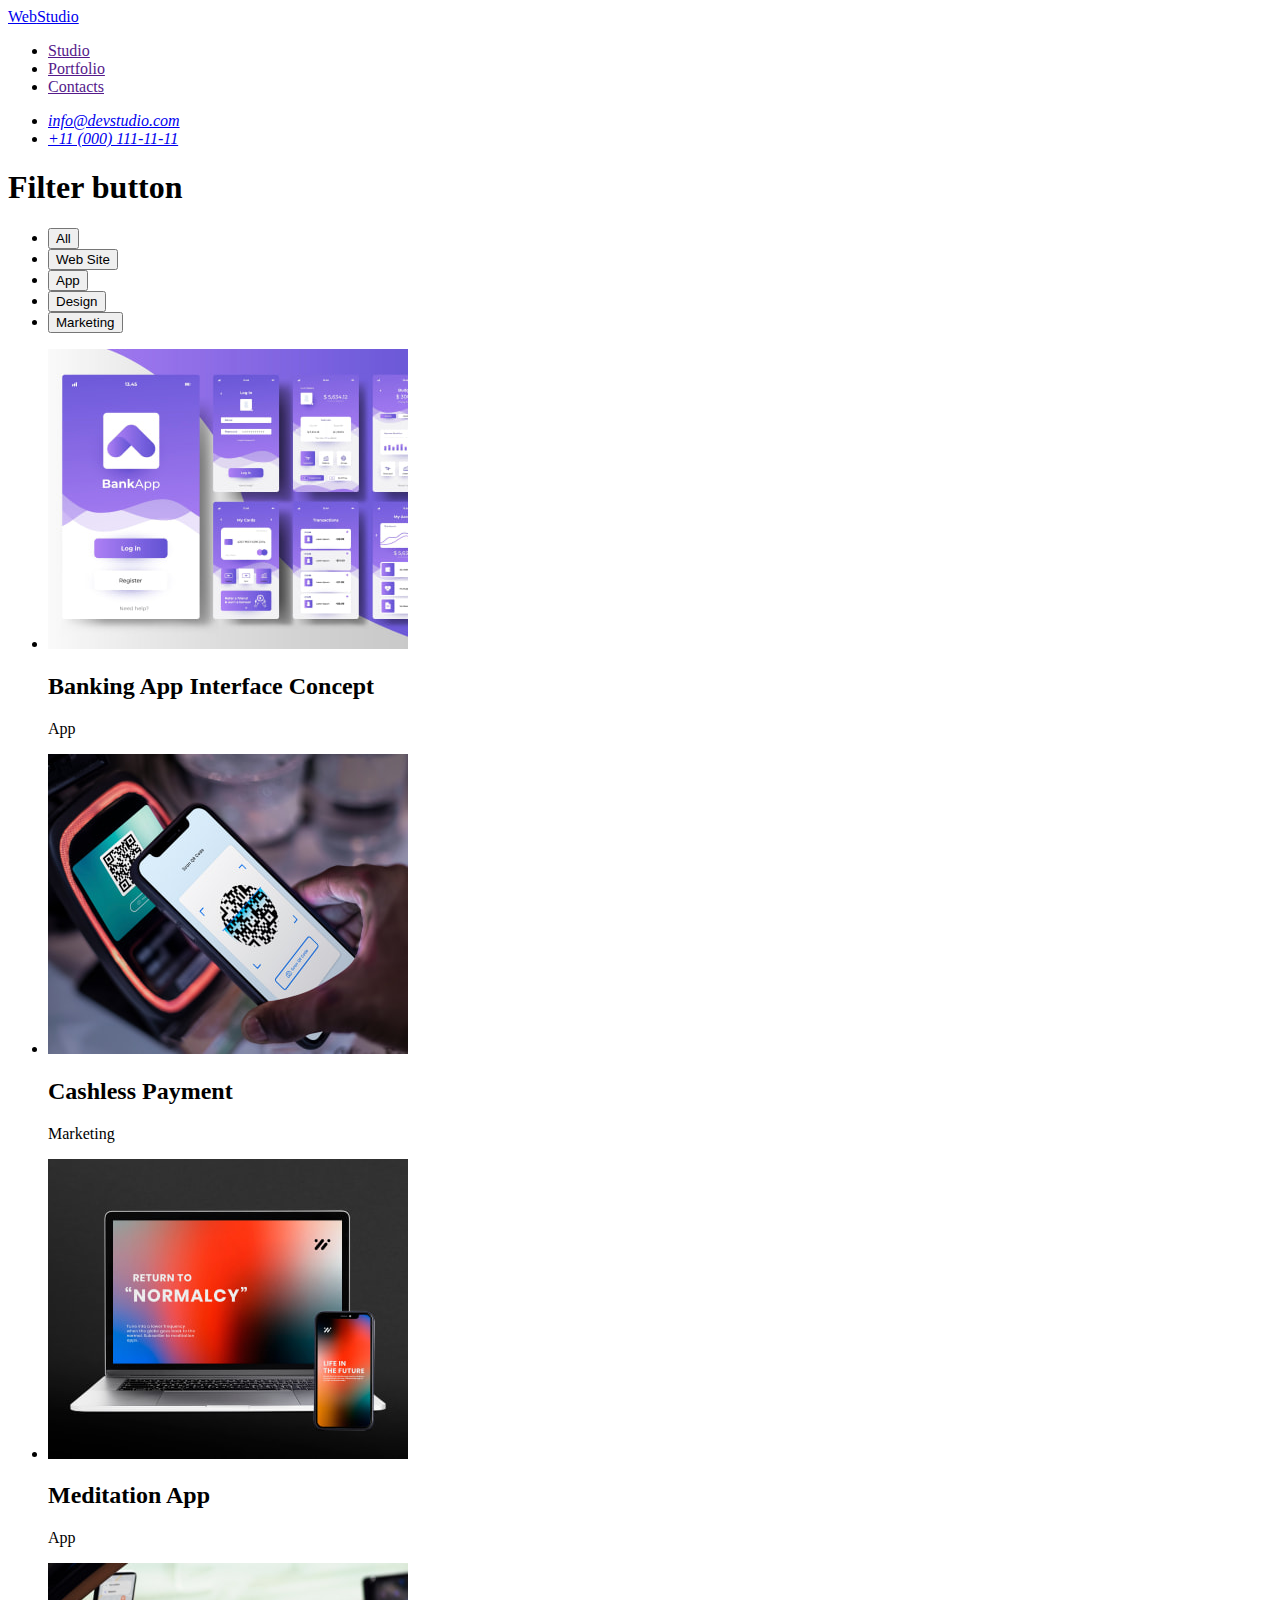
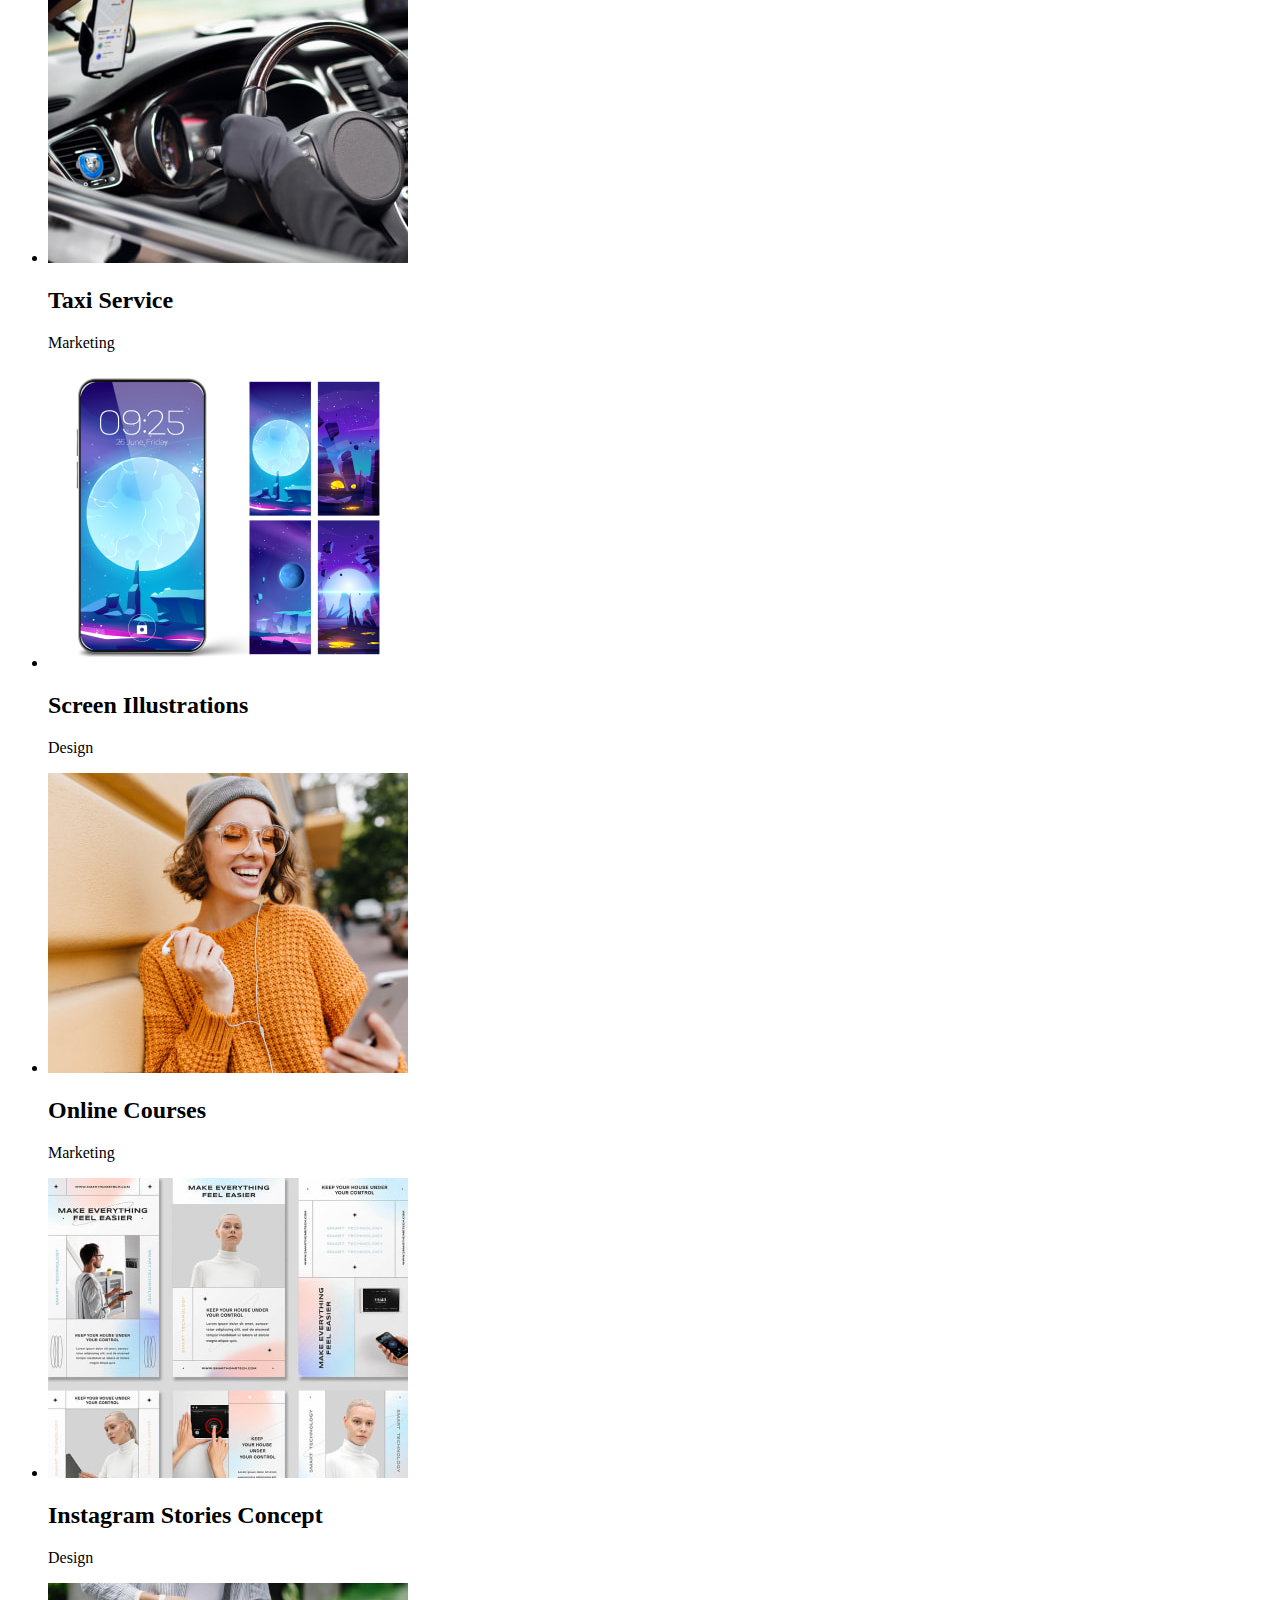
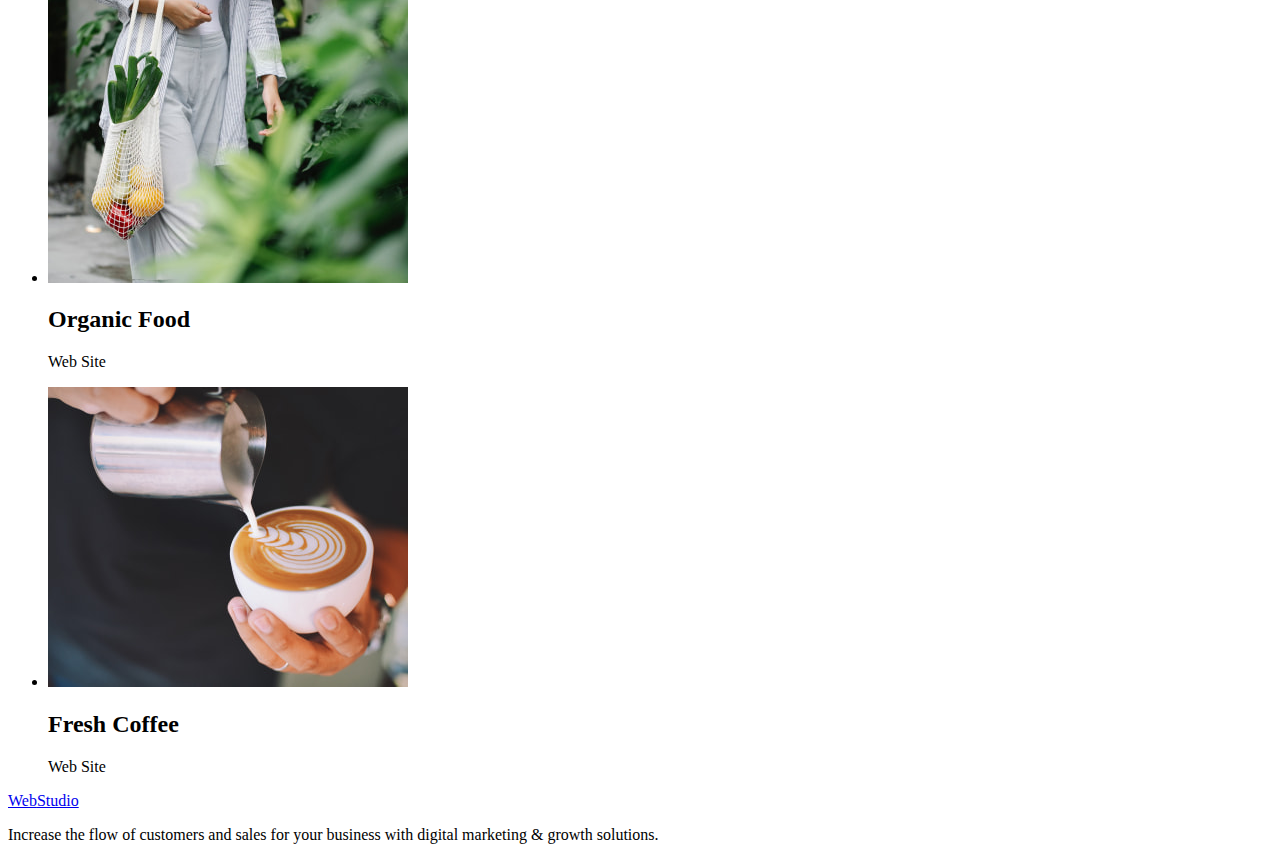
==== portfolio.html @ 77fb0b7c "firstday" ====
<!DOCTYPE html>
<html lang="en">
  <head>
    <meta charset="UTF-8" />
    <meta http-equiv="X-UA-Compatible" content="IE=edge" />
    <meta name="viewport" content="width=device-width, initial-scale=1.0" />
    <title>Document</title>
    <!--Styles Fonts-->
    <link rel="preconnect" href="https://fonts.googleapis.com" />
    <link rel="preconnect" href="https://fonts.gstatic.com" crossorigin />
    <link
      href="https://fonts.googleapis.com/css2?family=Raleway:wght@800&family=Roboto:wght@400;500;700;900&display=swap"
      rel="stylesheet"
    />
    <!--Styles proect-->
    <link rel="stylesheet" href="./css/styles.ccs" />
  </head>
  <body>
    <!--Header section-->
    <header class="">
      <nav class="">
        <a class="" href="./index.html">Web<span>Studio</span></a>
        <ul class="">
          <li class="">
            <a class="" href="">Studio</a>
          </li>
          <li class="">
            <a class="" href="">Portfolio</a>
          </li>
          <li class="">
            <a class="" href="">Contacts</a>
          </li>
        </ul>
      </nav>
      <address class="">
        <ul class="">
          <li class="">
            <a class="" href="mailto:info@devstudio.com">info@devstudio.com</a>
          </li>
          <li class="">
            <a class="" href="tel:+110001111111">+11 (000) 111-11-11</a>
          </li>
        </ul>
      </address>
    </header>
    <!--Main section-->
    <main class="">
      <section class="">
        <h1 class="">Filter button</h1>
        <ul class="">
          <li class="">
            <button type="button" class="">All</button>
          </li>
          <li class="">
            <button type="button" class="">Web Site</button>
          </li>
          <li class="">
            <button type="button" class="">App</button>
          </li>
          <li class="">
            <button type="button" class="">Design</button>
          </li>
          <li class="">
            <button type="button" class="">Marketing</button>
          </li>
        </ul>
        <ul class="">
          <li class="">
            <a class="" href=""></a>
            <img
              class=""
              src="./images/portfolio/img1.jpg"
              alt="Banking app"
              width="360"
              height="300"
            />
            <h2 class="">Banking App Interface Concept</h2>
            <p class="">App</p>
          </li>
          <li class="">
            <a class="" href=""></a>
            <img
              class=""
              src="./images/portfolio/img2.jpg"
              alt="Payment"
              width="360"
              height="300"
            />
            <h2 class="">Cashless Payment</h2>
            <p class="">Marketing</p>
          </li>
          <li class="">
            <a class="" href=""></a>
            <img
              class=""
              src="./images/portfolio/img3.jpg"
              alt="Meditation app"
              width="360"
              height="300"
            />
            <h2 class="">Meditation App</h2>
            <p class="">App</p>
          </li>
          <li class="">
            <a class="" href=""></a>
            <img
              class=""
              src="./images/portfolio/img4.jpg"
              alt="Taxi Service"
              width="360"
              height="300"
            />
            <h2 class="">Taxi Service</h2>
            <p class="">Marketing</p>
          </li>
          <li class="">
            <a class="" href=""></a>
            <img
              class=""
              src="./images/portfolio/img5.jpg"
              alt="Illustrations"
              width="360"
              height="300"
            />
            <h2 class="">Screen Illustrations</h2>
            <p class="">Design</p>
          </li>
          <li class="">
            <a class="" href=""></a>
            <img
              class=""
              src="./images/portfolio/img6.jpg"
              alt="Online Courses"
              width="360"
              height="300"
            />
            <h2 class="">Online Courses</h2>
            <p class="">Marketing</p>
          </li>
          <li class="">
            <a class="" href=""></a>
            <img
              class=""
              src="./images/portfolio/img7.jpg"
              alt="Instagram Stories"
              width="360"
              height="300"
            />
            <h2 class="">Instagram Stories Concept</h2>
            <p class="">Design</p>
          </li>
          <li class="">
            <a class="" href=""></a>
            <img
              class=""
              src="./images/portfolio/img8.jpg"
              alt="Organic Food"
              width="360"
              height="300"
            />
            <h2 class="">Organic Food</h2>
            <p class="">Web Site</p>
          </li>
          <li class="">
            <a class="" href=""></a>
            <img class="" src="./images/portfolio/img9.jpg" alt="Coffee" width="360" height="300" />
            <h2 class="">Fresh Coffee</h2>
            <p class="">Web Site</p>
          </li>
        </ul>
      </section>
    </main>
    <!--Footer section-->
    <footer class="">
      <a class="" href="./index.html">Web<span>Studio</span></a>
      <p class=""
        >Increase the flow of customers and sales for your business with digital marketing & growth
        solutions.</p
      >
    </footer>
  </body>
</html>
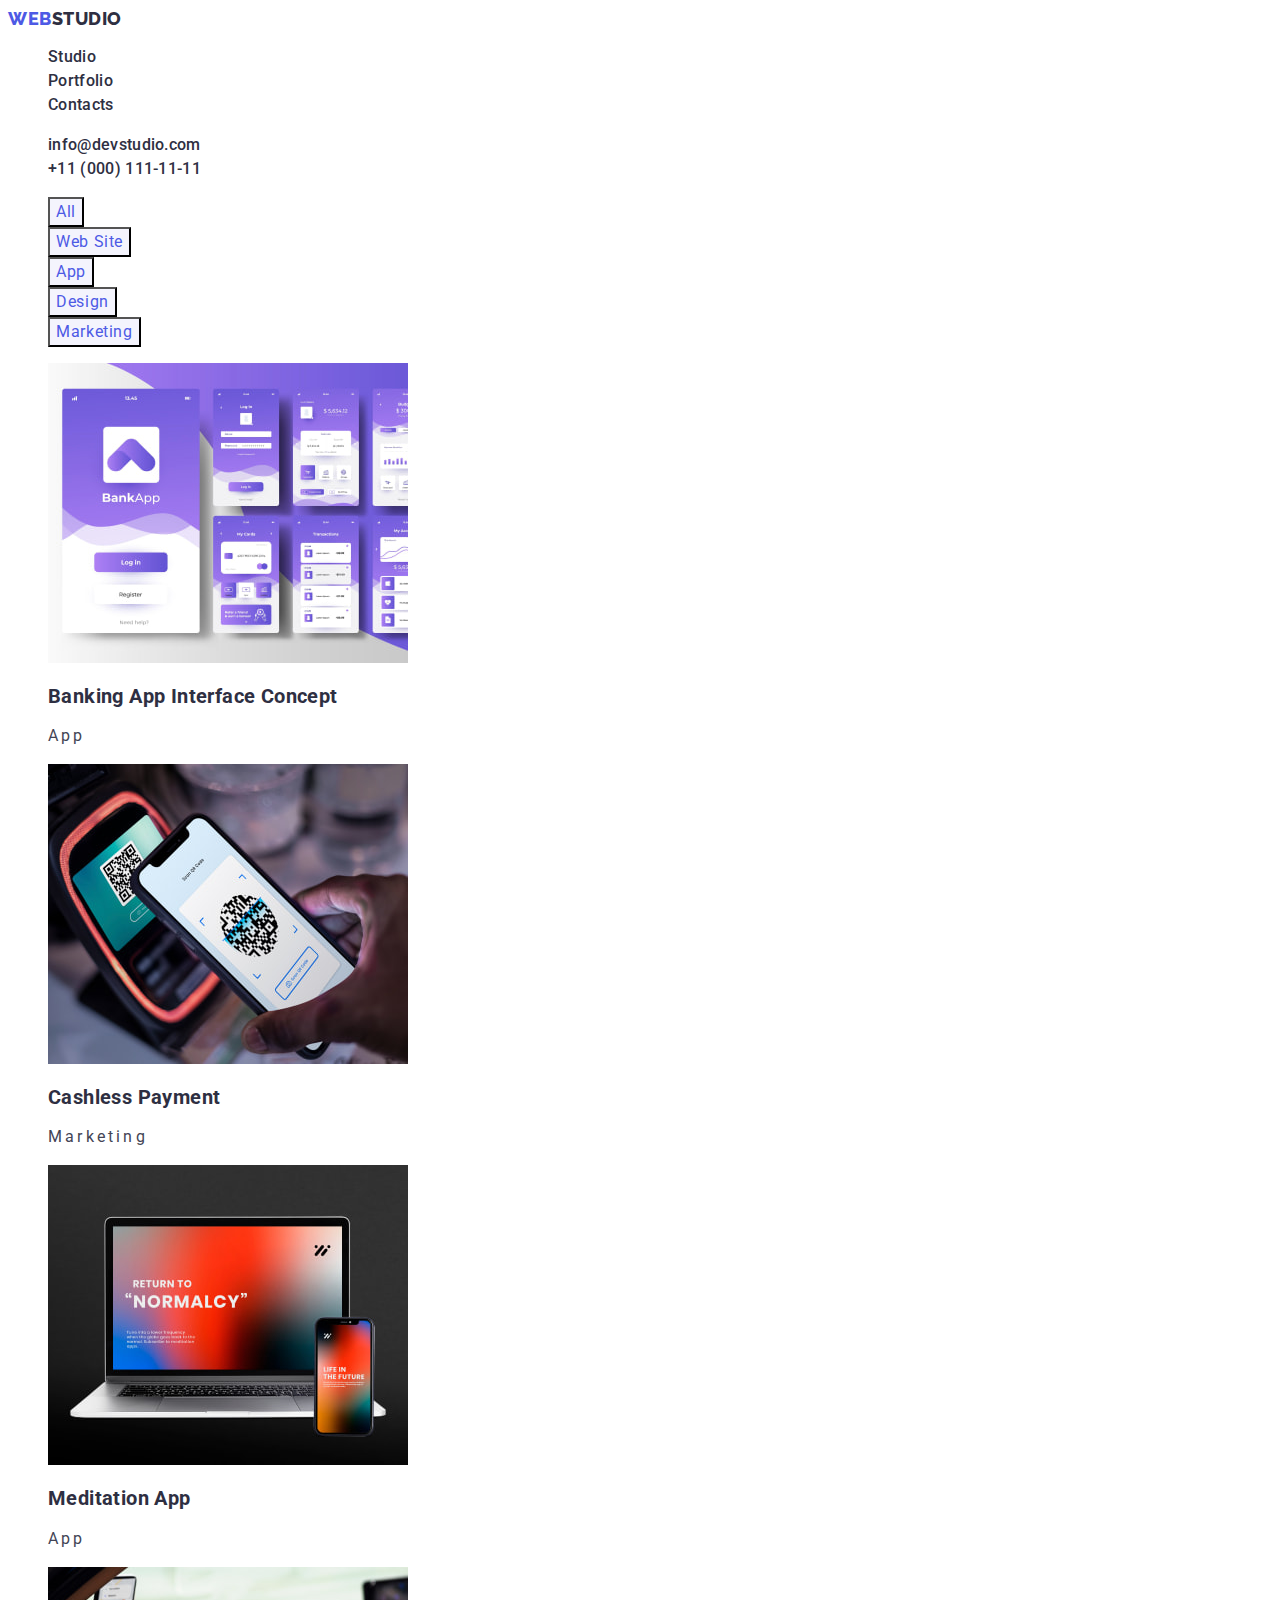
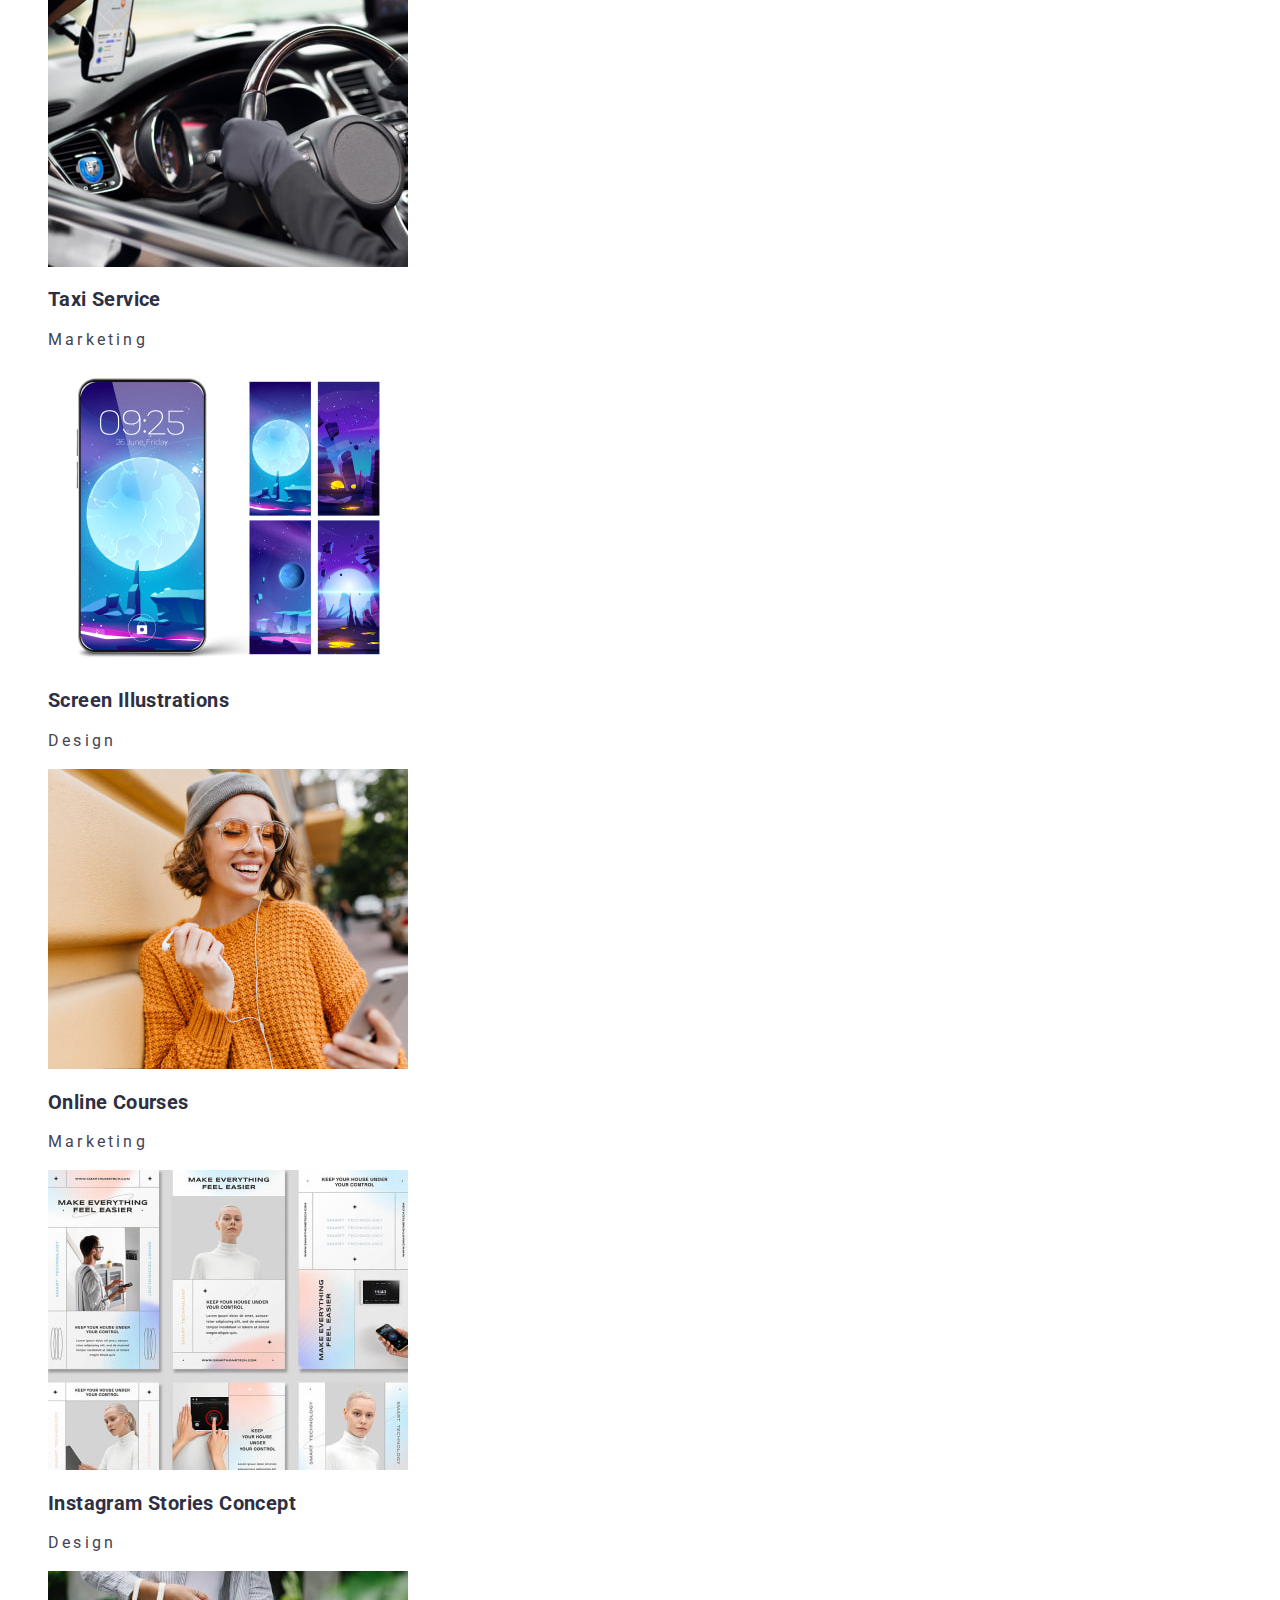
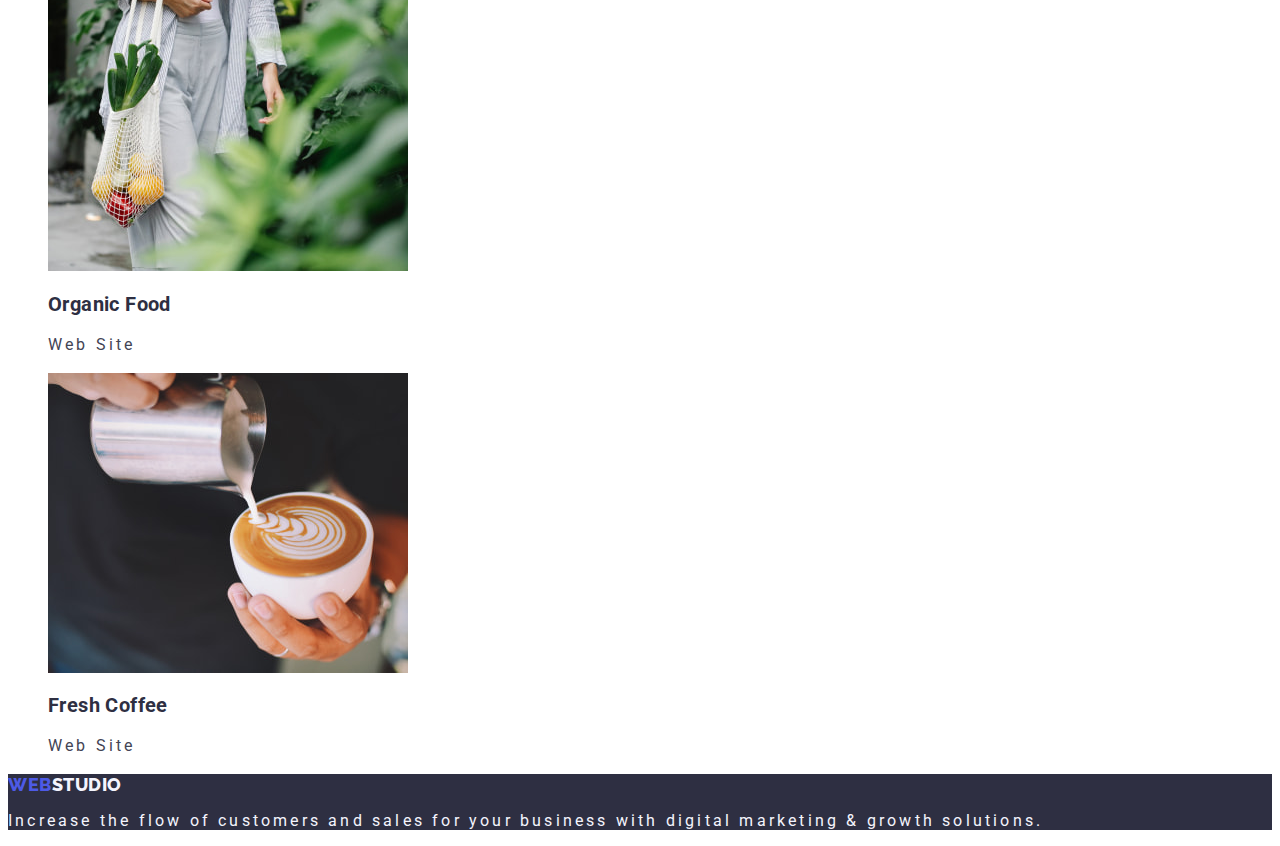
==== commit 7af93d1c: "secondday" ====
--- a/portfolio.html
+++ b/portfolio.html
@@ -13,167 +13,167 @@
       rel="stylesheet"
     />
     <!--Styles proect-->
-    <link rel="stylesheet" href="./css/styles.ccs" />
+    <link rel="stylesheet" href="./css/styles.css" />
   </head>
   <body>
     <!--Header section-->
-    <header class="">
-      <nav class="">
-        <a class="" href="./index.html">Web<span>Studio</span></a>
-        <ul class="">
-          <li class="">
-            <a class="" href="">Studio</a>
+    <header class="header">
+      <nav class="header-nav">
+        <a class="logo-link link" href="./index.html">Web<span class="web-logo">Studio</span></a>
+        <ul class="header-nav-list list">
+          <li class="header-nav-iteam">
+            <a class="header-link link" href="./index.html">Studio</a>
           </li>
-          <li class="">
-            <a class="" href="">Portfolio</a>
+          <li class="header-nav-iteam">
+            <a class="header-link link" href="./portfolio.html">Portfolio</a>
           </li>
-          <li class="">
-            <a class="" href="">Contacts</a>
+          <li class="header-nav-iteam">
+            <a class="header-link link" href="">Contacts</a>
           </li>
         </ul>
       </nav>
-      <address class="">
-        <ul class="">
-          <li class="">
-            <a class="" href="mailto:info@devstudio.com">info@devstudio.com</a>
+      <address class="header-adress">
+        <ul class="header-adress-list list">
+          <li class="header-link">
+            <a class="header-link link" href="mailto:info@devstudio.com">info@devstudio.com</a>
           </li>
-          <li class="">
-            <a class="" href="tel:+110001111111">+11 (000) 111-11-11</a>
+          <li class="header-link">
+            <a class="header-link link" href="tel:+110001111111">+11 (000) 111-11-11</a>
           </li>
         </ul>
       </address>
     </header>
     <!--Main section-->
-    <main class="">
-      <section class="">
-        <h1 class="">Filter button</h1>
-        <ul class="">
-          <li class="">
-            <button type="button" class="">All</button>
+    <main>
+      <section class="filter-st">
+        <h1 class="filter-title" hidden>Filter button</h1>
+        <ul class="bt-list list">
+          <li class="filter-bt-iteam link">
+            <button type="button" class="filter-bt">All</button>
           </li>
-          <li class="">
-            <button type="button" class="">Web Site</button>
+          <li class="filter-bt-iteam link">
+            <button type="button" class="filter-bt">Web Site</button>
           </li>
-          <li class="">
-            <button type="button" class="">App</button>
+          <li class="filter-bt-iteam link">
+            <button type="button" class="filter-bt">App</button>
           </li>
-          <li class="">
-            <button type="button" class="">Design</button>
+          <li class="filter-bt-iteam link">
+            <button type="button" class="filter-bt">Design</button>
           </li>
-          <li class="">
-            <button type="button" class="">Marketing</button>
+          <li class="filter-bt-iteam link">
+            <button type="button" class="filter-bt">Marketing</button>
           </li>
         </ul>
-        <ul class="">
-          <li class="">
-            <a class="" href=""></a>
+        <ul class="portfolio-list list">
+          <li class="portfolio-list-iteam">
+            <a class="portfolio-iteam link" href=""></a>
             <img
-              class=""
+              class="portfolio-img"
               src="./images/portfolio/img1.jpg"
               alt="Banking app"
               width="360"
               height="300"
             />
-            <h2 class="">Banking App Interface Concept</h2>
-            <p class="">App</p>
+            <h2 class="portfolio-title-two">Banking App Interface Concept</h2>
+            <p class="portfolio-tx-two">App</p>
           </li>
-          <li class="">
-            <a class="" href=""></a>
+          <li class="portfolio-list-iteam">
+            <a class="portfolio-iteam link" href=""></a>
             <img
-              class=""
+              class="portfolio-img"
               src="./images/portfolio/img2.jpg"
               alt="Payment"
               width="360"
               height="300"
             />
-            <h2 class="">Cashless Payment</h2>
-            <p class="">Marketing</p>
+            <h2 class="portfolio-title-two">Cashless Payment</h2>
+            <p class="portfolio-tx-two">Marketing</p>
           </li>
-          <li class="">
-            <a class="" href=""></a>
+          <li class="portfolio-list-iteam">
+            <a class="portfolio-iteam link" href=""></a>
             <img
-              class=""
+              class="portfolio-img"
               src="./images/portfolio/img3.jpg"
               alt="Meditation app"
               width="360"
               height="300"
             />
-            <h2 class="">Meditation App</h2>
-            <p class="">App</p>
+            <h2 class="portfolio-title-two">Meditation App</h2>
+            <p class="portfolio-tx-two">App</p>
           </li>
-          <li class="">
-            <a class="" href=""></a>
+          <li class="portfolio-list-iteam">
+            <a class="portfolio-iteam link" href=""></a>
             <img
-              class=""
+              class="portfolio-img"
               src="./images/portfolio/img4.jpg"
               alt="Taxi Service"
               width="360"
               height="300"
             />
-            <h2 class="">Taxi Service</h2>
-            <p class="">Marketing</p>
+            <h2 class="portfolio-title-two">Taxi Service</h2>
+            <p class="portfolio-tx-two">Marketing</p>
           </li>
-          <li class="">
-            <a class="" href=""></a>
+          <li class="portfolio-list-iteam">
+            <a class="portfolio-iteam link" href=""></a>
             <img
-              class=""
+              class="portfolio-img"
               src="./images/portfolio/img5.jpg"
               alt="Illustrations"
               width="360"
               height="300"
             />
-            <h2 class="">Screen Illustrations</h2>
-            <p class="">Design</p>
+            <h2 class="portfolio-title-two">Screen Illustrations</h2>
+            <p class="portfolio-tx-two">Design</p>
           </li>
-          <li class="">
-            <a class="" href=""></a>
+          <li class="portfolio-list-iteam">
+            <a class="portfolio-iteam link" href=""></a>
             <img
-              class=""
+              class="portfolio-img"
               src="./images/portfolio/img6.jpg"
               alt="Online Courses"
               width="360"
               height="300"
             />
-            <h2 class="">Online Courses</h2>
-            <p class="">Marketing</p>
+            <h2 class="portfolio-title-two">Online Courses</h2>
+            <p class="portfolio-tx-two">Marketing</p>
           </li>
-          <li class="">
-            <a class="" href=""></a>
+          <li class="portfolio-list-iteam">
+            <a class="portfolio-iteam link" href=""></a>
             <img
-              class=""
+              class="portfolio-img"
               src="./images/portfolio/img7.jpg"
               alt="Instagram Stories"
               width="360"
               height="300"
             />
-            <h2 class="">Instagram Stories Concept</h2>
-            <p class="">Design</p>
+            <h2 class="portfolio-title-two">Instagram Stories Concept</h2>
+            <p class="portfolio-tx-two">Design</p>
           </li>
-          <li class="">
-            <a class="" href=""></a>
+          <li class="portfolio-list-iteam">
+            <a class="portfolio-iteam link" href=""></a>
             <img
-              class=""
+              class="portfolio-img"
               src="./images/portfolio/img8.jpg"
               alt="Organic Food"
               width="360"
               height="300"
             />
-            <h2 class="">Organic Food</h2>
-            <p class="">Web Site</p>
+            <h2 class="portfolio-title-two">Organic Food</h2>
+            <p class="portfolio-tx-two">Web Site</p>
           </li>
-          <li class="">
-            <a class="" href=""></a>
+          <li class="portfolio-list-iteam">
+            <a class="portfolio-iteam link" href=""></a>
             <img class="" src="./images/portfolio/img9.jpg" alt="Coffee" width="360" height="300" />
-            <h2 class="">Fresh Coffee</h2>
-            <p class="">Web Site</p>
+            <h2 class="portfolio-title-two">Fresh Coffee</h2>
+            <p class="portfolio-tx-two">Web Site</p>
           </li>
         </ul>
       </section>
     </main>
     <!--Footer section-->
-    <footer class="">
-      <a class="" href="./index.html">Web<span>Studio</span></a>
-      <p class=""
+    <footer class="footer">
+      <a class="logo-link link" href="./index.html">Web<span class="footer-logo">Studio</span></a>
+      <p class="footer-tx"
         >Increase the flow of customers and sales for your business with digital marketing & growth
         solutions.</p
       >
--- a/css/styles.css
+++ b/css/styles.css
@@ -0,0 +1,256 @@
+:root {
+    /* Color */
+    --main-txt-cl: #434455;
+    --background-cl: #FFFFFF;
+    --link-cl: #2E2F42;
+    --color-cloud: #f4f4fd;
+    --logo-cl: #4D5AE5;
+    --activ-cl: #404bbf;
+    --hero-cl: #FFFFFF;
+    /* Fonts */
+    --main-ft: Roboto, sans-serif;
+    --second-ft: Raleway, sans-serif;
+}
+
+/**
+  |============================
+  | Base style
+  |============================
+*/
+
+body {
+    font-family: var(--main-ft);
+    font-size: 16px;
+    list-style: 1.5;
+    letter-spacing: 0.2em;
+    color: var(--main-txt-cl);
+    background-color: var(--background-cl);
+}
+
+/* reset start */
+
+.link {
+    text-decoration: none;
+}
+.list {
+    list-style: none;
+}
+
+/**
+  |============================
+  | Header
+  |============================
+*/
+
+.logo-link {
+    font-family: var(--second-ft);
+    font-style: normal;
+    font-weight: 800;
+    font-size: 18px;
+    line-height: 1.17;
+    display: flex;
+    align-items: center;
+    letter-spacing: 0.03em;
+    text-transform: uppercase;
+    color: var(--logo-cl);
+}
+
+.web-logo {
+    font-family: var(--second-ft);
+    font-style: normal;
+    font-weight: 800;
+    font-size: 18px;
+    line-height: 1.17;
+    display: flex;
+    align-items: center;
+    letter-spacing: 0.03em;
+    text-transform: uppercase;
+    color: var(--link-cl);
+}
+
+.header-link {
+    font-family: var(--main-ft);
+    font-style: normal;
+    font-weight: 500;
+    font-size: 16px;
+    line-height: 1.5;
+    letter-spacing: 0.02em;
+    color: var(--link-cl);
+}
+
+.header-link:hover,
+.header-link:focus {
+    color: var(--activ-cl);
+}
+
+.header-address {
+    font-style: normal;
+    font-weight: 400;
+    line-height: 1.5;
+    color: var(--main-txt-cl);
+}
+
+.header-address > .header-link {
+    color: var(--main-txt-cl);
+}
+
+.header-mail:hover,
+.header-mail:focus {
+    color: var(--activ-cl);
+}
+
+/**
+  |============================
+  | Hero
+  |============================
+*/
+
+.hero-st {
+    background-color: var(--main-txt-cl);
+}
+
+.hero-title {
+    font-size: 56px;
+    line-height: 1.07;
+    text-align: center;
+    letter-spacing: 0.02em;
+    color: var(--hero-cl);
+}
+
+.hero-btn {
+    background-color: #4D5AE5;
+    font-family: var(--main-ft);
+    font-weight: 500px;
+    font-size: 16px;
+    line-height: 1.5;
+    letter-spacing: 0.04em;
+    color: var(--hero-cl);
+    cursor: pointer;
+}
+
+.hero-btn:hover,
+.hero-btn:focus {
+    color: var(--hero-cl);
+    background-color: var(--activ-cl);
+}
+
+/**
+  |============================
+  | About
+  |============================
+*/
+
+.about-title-main {
+    font-weight: 500;
+    font-size: 24px;
+    line-height: 1.2;
+    letter-spacing: 0.02em;
+    color: var(--link-cl);
+}
+
+.about-tx {
+    line-height: 1.5;
+}
+
+/**
+  |============================
+  | Portfolio
+  |============================
+*/
+
+.portfolio-title {
+    font-size: 36px;
+    line-height: 1.11;
+    text-align: center;
+    color: var(--link-cl);
+    text-transform: capitalize;
+}
+
+/**
+  |============================
+  | Team
+  |============================
+*/
+
+.team {
+    background-color: var(--color-cloud);
+}
+
+.team-title {
+    font-size: 36px;
+    line-height: 1.11;
+    text-align: center;
+    letter-spacing: 0.02em;
+    text-transform: capitalize;
+    color: var(--link-cl);
+}
+
+.team-list-iteam {
+    background-color: #FFFFFF;
+}
+
+.team-name {
+    font-weight: 500px;
+    font-size: 20px;
+    line-height: 1.2;
+    letter-spacing: 0.02em;
+    color: var(--link-cl);
+}
+
+.team-tx {
+    line-height: 1.5;
+}
+
+/**
+  |============================
+  | Footer
+  |============================
+*/
+
+.footer {
+    background-color: var(--link-cl);
+    color: var(--color-cloud);
+}
+.footer-logo {
+    color: var(--color-cloud);
+}
+
+/**
+  |============================
+  | Portfolio second page
+  |============================
+*/
+
+/* Filter section */
+.filter-bt {
+    font-family: var(--main-ft);
+    font-weight: 500px;
+    font-size: 16px;
+    line-height: 1.5;
+    text-align: center;
+    letter-spacing: 0.04em;
+    color: var(--logo-cl);
+    background-color: var(--color-cloud);
+    cursor: pointer;
+}
+
+.filter-bt:hover,
+.filter-bt:focus {
+    color: var(--background-cl);
+    background-color: var(--activ-cl);
+}
+
+/* Portfoilio section */
+
+.portfolio-title-two {
+    font-weight: 500px;
+    font-size: 20px;
+    line-height: 1.2;
+    letter-spacing: 0.02em;
+    color: var(--link-cl);
+}
+
+.portfolio-tx-two {
+    color: var(--main-txt-cl);
+    line-height: 1.5;
+}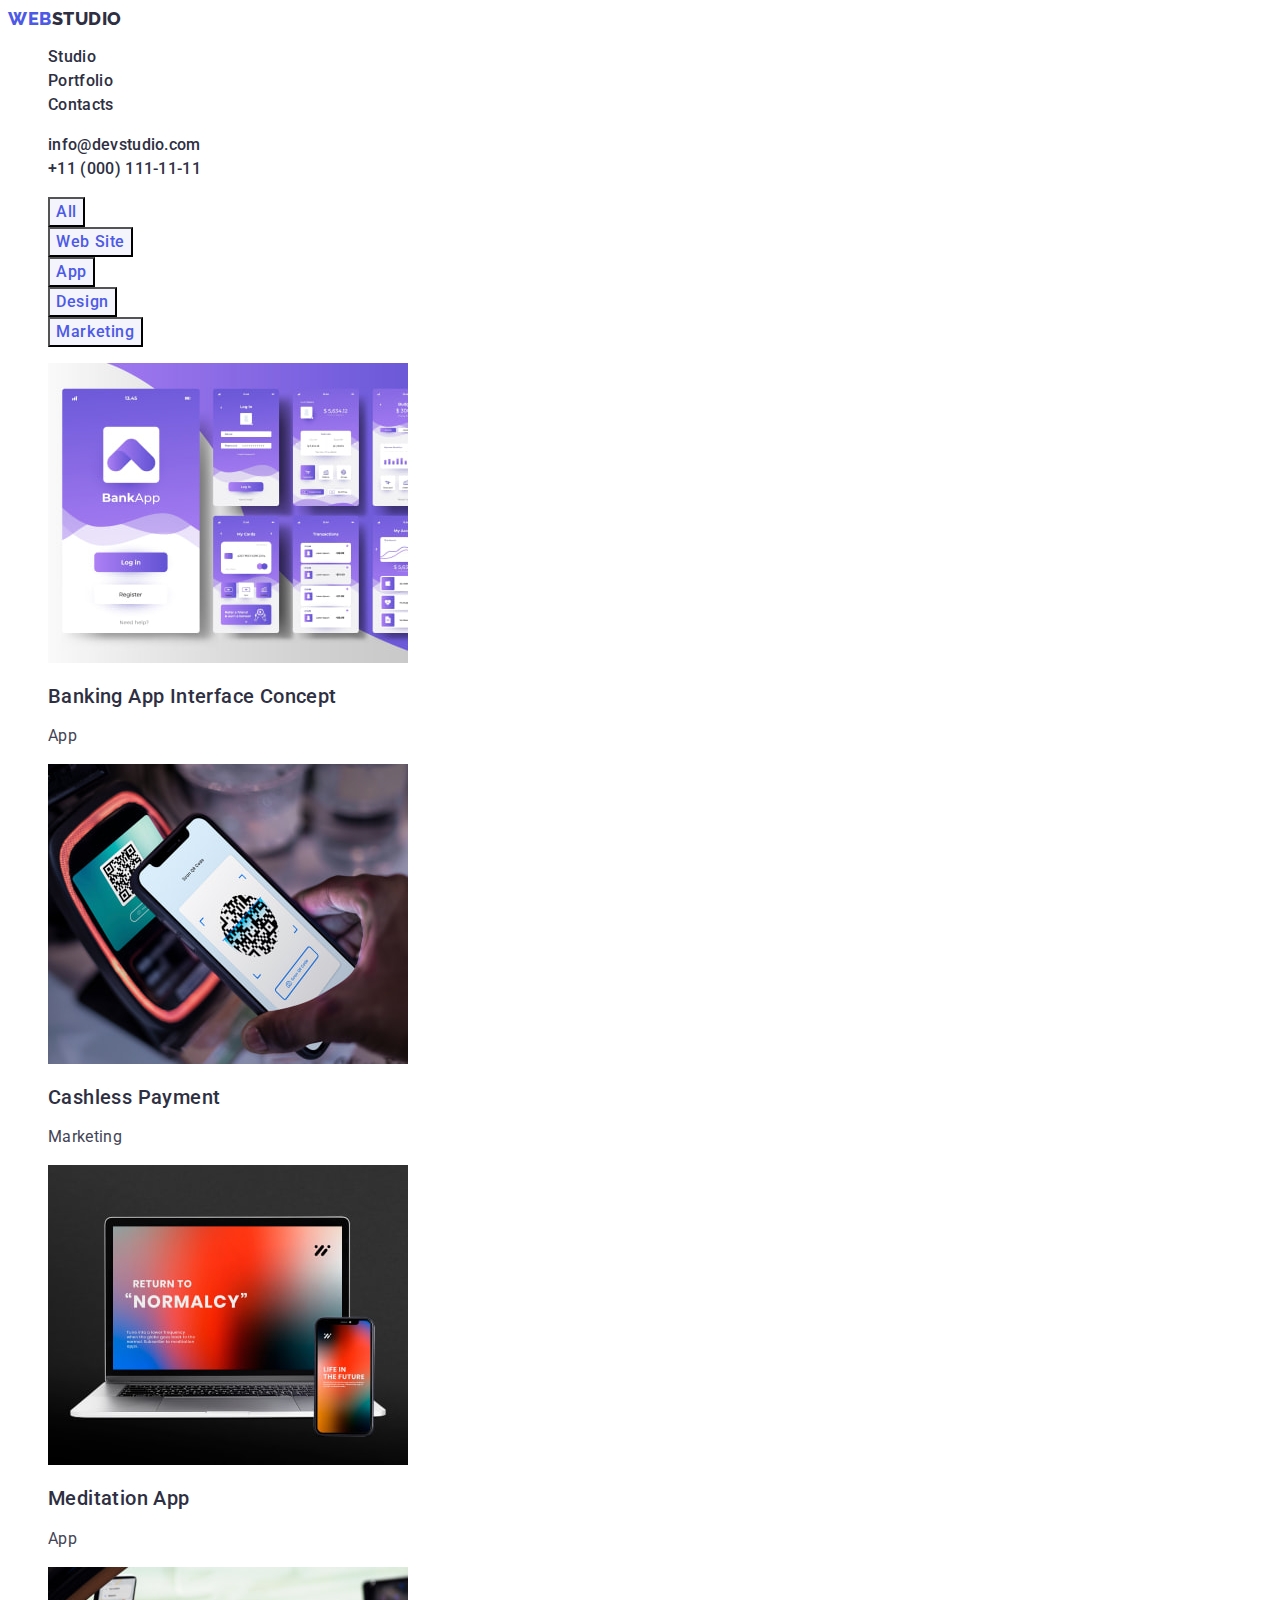
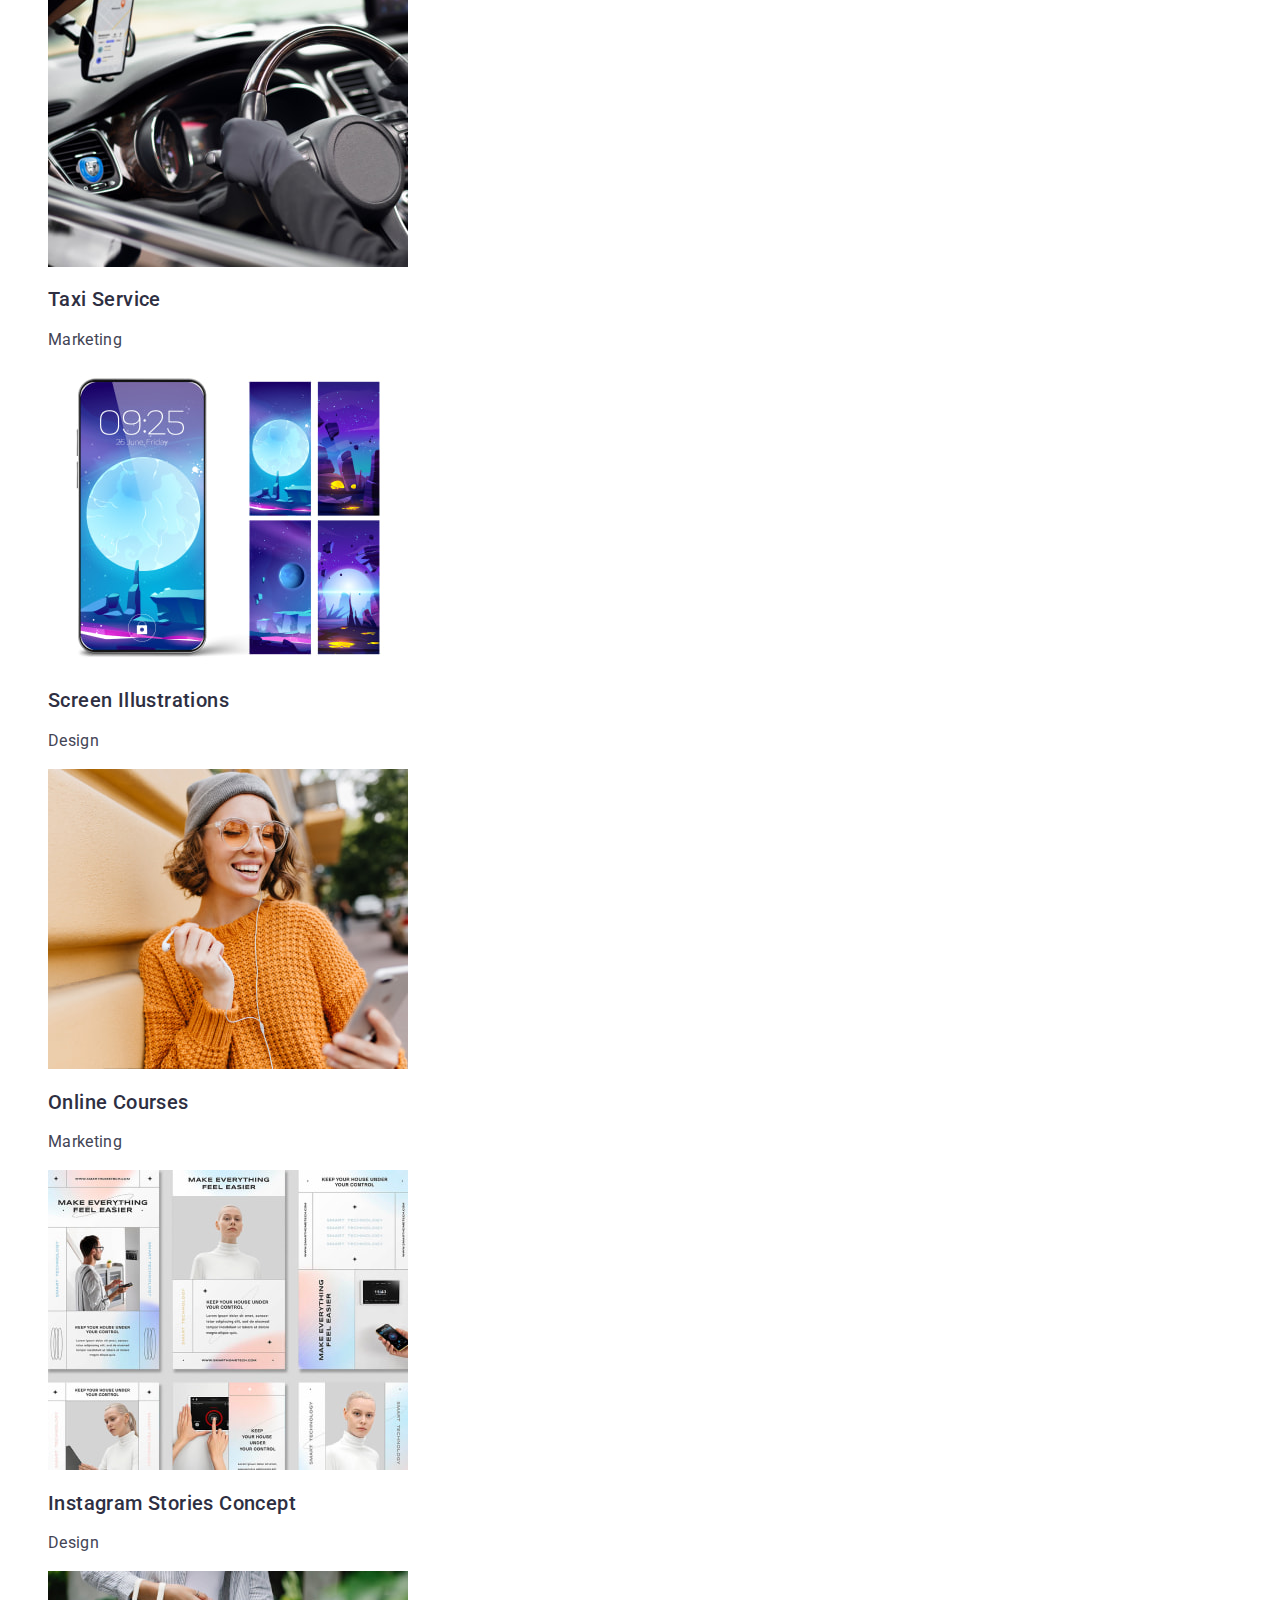
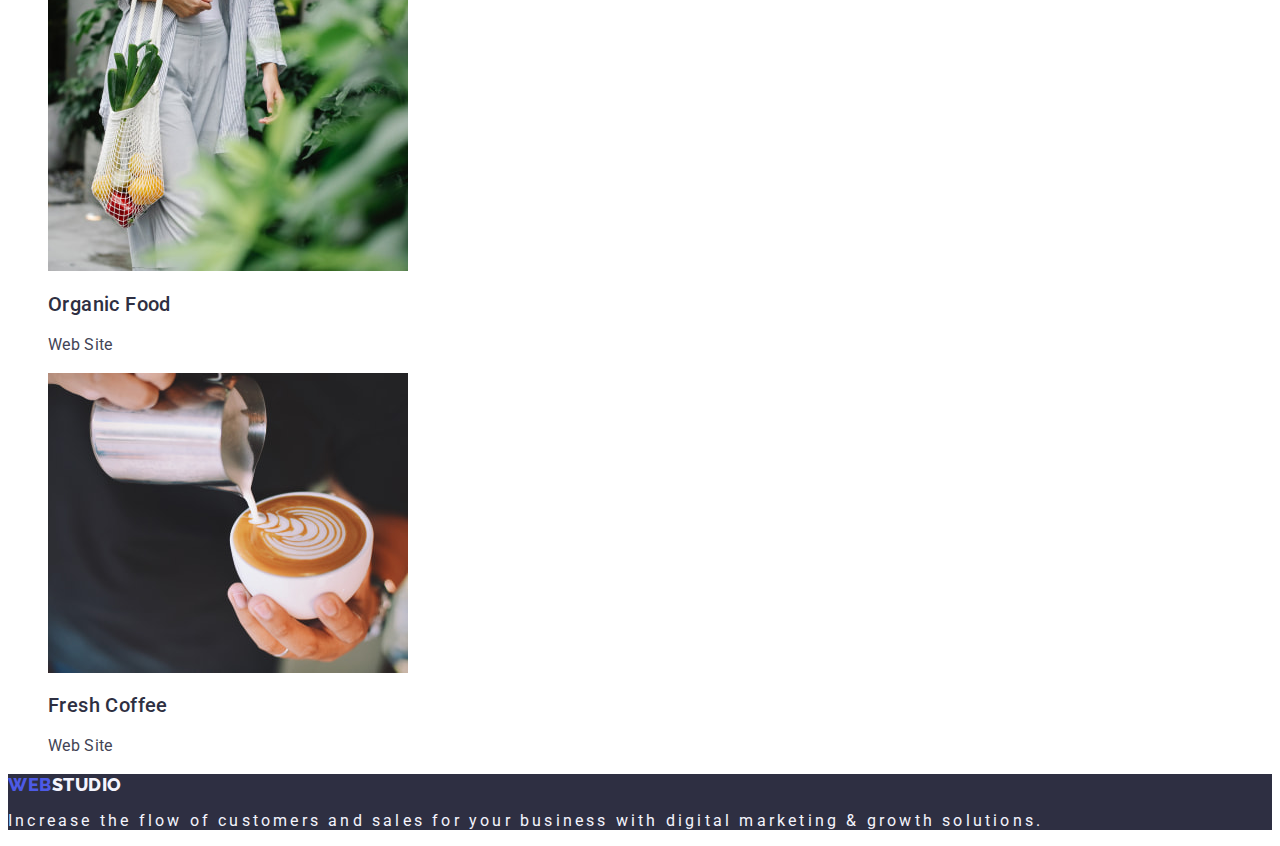
==== commit e3775e70: "fix4" ====
--- a/portfolio.html
+++ b/portfolio.html
@@ -32,8 +32,8 @@
           </li>
         </ul>
       </nav>
-      <address class="header-adress">
-        <ul class="header-adress-list list">
+      <address class="header-address">
+        <ul class="header-address-list list">
           <li class="header-link">
             <a class="header-link link" href="mailto:info@devstudio.com">info@devstudio.com</a>
           </li>
@@ -66,106 +66,121 @@
         </ul>
         <ul class="portfolio-list list">
           <li class="portfolio-list-iteam">
-            <a class="portfolio-iteam link" href=""></a>
-            <img
+            <a class="portfolio-iteam link" href="">
+              <img
               class="portfolio-img"
               src="./images/portfolio/img1.jpg"
               alt="Banking app"
               width="360"
               height="300"
-            />
-            <h2 class="portfolio-title-two">Banking App Interface Concept</h2>
-            <p class="portfolio-tx-two">App</p>
+              />
+              <h2 class="portfolio-title-two">Banking App Interface Concept</h2>
+              <p class="portfolio-tx-two">App</p>
+            </a>
           </li>
           <li class="portfolio-list-iteam">
-            <a class="portfolio-iteam link" href=""></a>
-            <img
+            <a class="portfolio-iteam link" href="">
+              <img
               class="portfolio-img"
               src="./images/portfolio/img2.jpg"
               alt="Payment"
               width="360"
               height="300"
-            />
-            <h2 class="portfolio-title-two">Cashless Payment</h2>
-            <p class="portfolio-tx-two">Marketing</p>
+              />
+              <h2 class="portfolio-title-two">Cashless Payment</h2>
+              <p class="portfolio-tx-two">Marketing</p>
+            </a>
           </li>
           <li class="portfolio-list-iteam">
-            <a class="portfolio-iteam link" href=""></a>
-            <img
+            <a class="portfolio-iteam link" href="">
+              <img
               class="portfolio-img"
               src="./images/portfolio/img3.jpg"
               alt="Meditation app"
               width="360"
               height="300"
-            />
-            <h2 class="portfolio-title-two">Meditation App</h2>
-            <p class="portfolio-tx-two">App</p>
+              />
+              <h2 class="portfolio-title-two">Meditation App</h2>
+              <p class="portfolio-tx-two">App</p>
+            </a>
           </li>
           <li class="portfolio-list-iteam">
-            <a class="portfolio-iteam link" href=""></a>
-            <img
+            <a class="portfolio-iteam link" href="">
+              <img
               class="portfolio-img"
               src="./images/portfolio/img4.jpg"
               alt="Taxi Service"
               width="360"
               height="300"
-            />
-            <h2 class="portfolio-title-two">Taxi Service</h2>
-            <p class="portfolio-tx-two">Marketing</p>
+              />
+              <h2 class="portfolio-title-two">Taxi Service</h2>
+              <p class="portfolio-tx-two">Marketing</p>
+            </a>
           </li>
           <li class="portfolio-list-iteam">
-            <a class="portfolio-iteam link" href=""></a>
-            <img
+            <a class="portfolio-iteam link" href="">
+              <img
               class="portfolio-img"
               src="./images/portfolio/img5.jpg"
               alt="Illustrations"
               width="360"
               height="300"
-            />
-            <h2 class="portfolio-title-two">Screen Illustrations</h2>
-            <p class="portfolio-tx-two">Design</p>
+              />
+              <h2 class="portfolio-title-two">Screen Illustrations</h2>
+              <p class="portfolio-tx-two">Design</p>
+            </a>
           </li>
           <li class="portfolio-list-iteam">
-            <a class="portfolio-iteam link" href=""></a>
-            <img
+            <a class="portfolio-iteam link" href="">
+              <img
               class="portfolio-img"
               src="./images/portfolio/img6.jpg"
               alt="Online Courses"
               width="360"
               height="300"
-            />
-            <h2 class="portfolio-title-two">Online Courses</h2>
-            <p class="portfolio-tx-two">Marketing</p>
+              />
+              <h2 class="portfolio-title-two">Online Courses</h2>
+              <p class="portfolio-tx-two">Marketing</p>
+            </a>
           </li>
           <li class="portfolio-list-iteam">
-            <a class="portfolio-iteam link" href=""></a>
-            <img
+            <a class="portfolio-iteam link" href="">
+              <img
               class="portfolio-img"
               src="./images/portfolio/img7.jpg"
               alt="Instagram Stories"
               width="360"
               height="300"
-            />
-            <h2 class="portfolio-title-two">Instagram Stories Concept</h2>
-            <p class="portfolio-tx-two">Design</p>
+              />
+              <h2 class="portfolio-title-two">Instagram Stories Concept</h2>
+              <p class="portfolio-tx-two">Design</p>
+            </a>
           </li>
           <li class="portfolio-list-iteam">
-            <a class="portfolio-iteam link" href=""></a>
-            <img
+            <a class="portfolio-iteam link" href="">
+              <img
               class="portfolio-img"
               src="./images/portfolio/img8.jpg"
               alt="Organic Food"
               width="360"
               height="300"
-            />
-            <h2 class="portfolio-title-two">Organic Food</h2>
-            <p class="portfolio-tx-two">Web Site</p>
+              />
+              <h2 class="portfolio-title-two">Organic Food</h2>
+              <p class="portfolio-tx-two">Web Site</p>
+            </a>
           </li>
           <li class="portfolio-list-iteam">
-            <a class="portfolio-iteam link" href=""></a>
-            <img class="" src="./images/portfolio/img9.jpg" alt="Coffee" width="360" height="300" />
-            <h2 class="portfolio-title-two">Fresh Coffee</h2>
-            <p class="portfolio-tx-two">Web Site</p>
+            <a class="portfolio-iteam link" href="">
+              <img 
+              class="" 
+              src="./images/portfolio/img9.jpg" 
+              alt="Coffee" 
+              width="360" 
+              height="300"
+              />
+              <h2 class="portfolio-title-two">Fresh Coffee</h2>
+              <p class="portfolio-tx-two">Web Site</p>
+            </a>
           </li>
         </ul>
       </section>
--- a/css/styles.css
+++ b/css/styles.css
@@ -84,7 +84,6 @@
 }
 
 .header-address {
-    font-style: normal;
     font-weight: 400;
     line-height: 1.5;
     color: var(--main-txt-cl);
@@ -120,7 +119,6 @@
 .hero-btn {
     background-color: #4D5AE5;
     font-family: var(--main-ft);
-    font-weight: 500px;
     font-size: 16px;
     line-height: 1.5;
     letter-spacing: 0.04em;
@@ -190,9 +188,7 @@
 }
 
 .team-name {
-    font-weight: 500px;
-    font-size: 20px;
-    line-height: 1.2;
+    font-weight: 500;
     letter-spacing: 0.02em;
     color: var(--link-cl);
 }
@@ -224,7 +220,7 @@
 /* Filter section */
 .filter-bt {
     font-family: var(--main-ft);
-    font-weight: 500px;
+    font-weight: 500;
     font-size: 16px;
     line-height: 1.5;
     text-align: center;
@@ -243,7 +239,7 @@
 /* Portfoilio section */
 
 .portfolio-title-two {
-    font-weight: 500px;
+    font-weight: 500;
     font-size: 20px;
     line-height: 1.2;
     letter-spacing: 0.02em;
@@ -253,4 +249,5 @@
 .portfolio-tx-two {
     color: var(--main-txt-cl);
     line-height: 1.5;
+    letter-spacing: 0.02em;
 }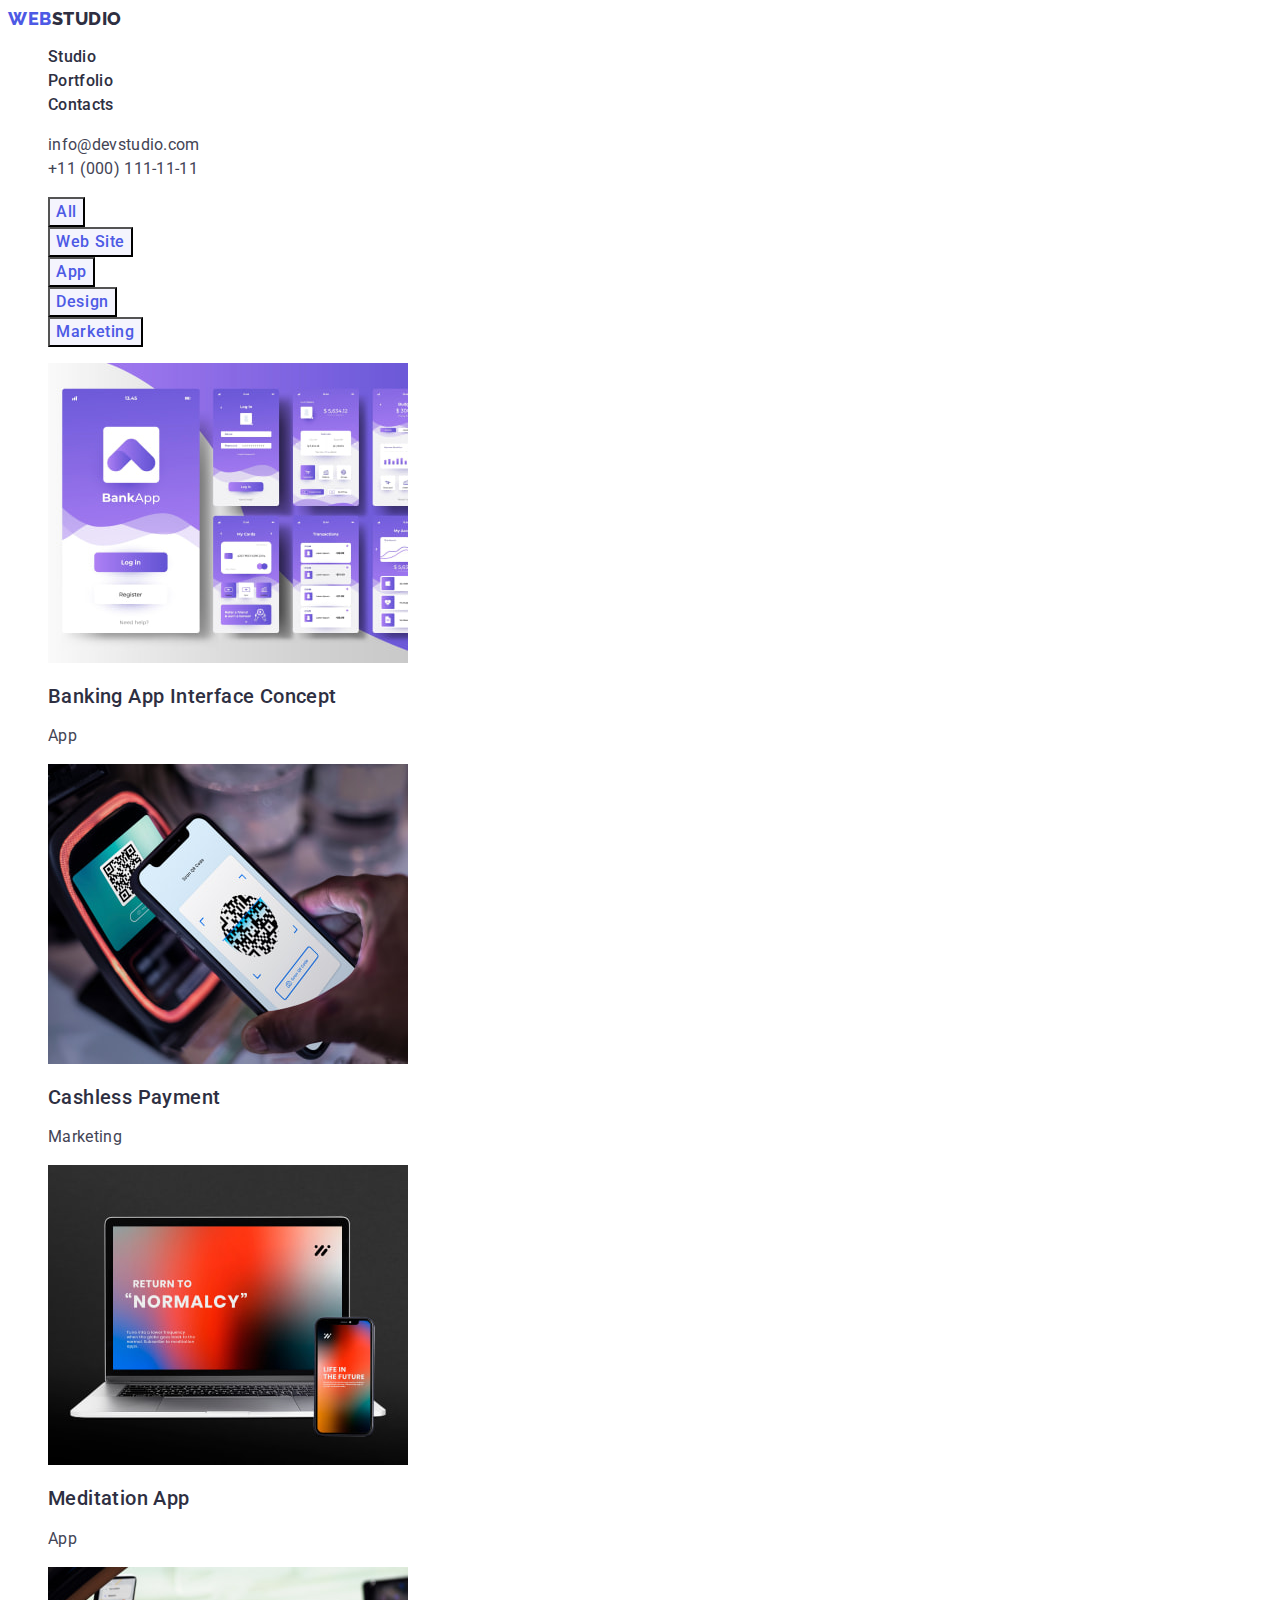
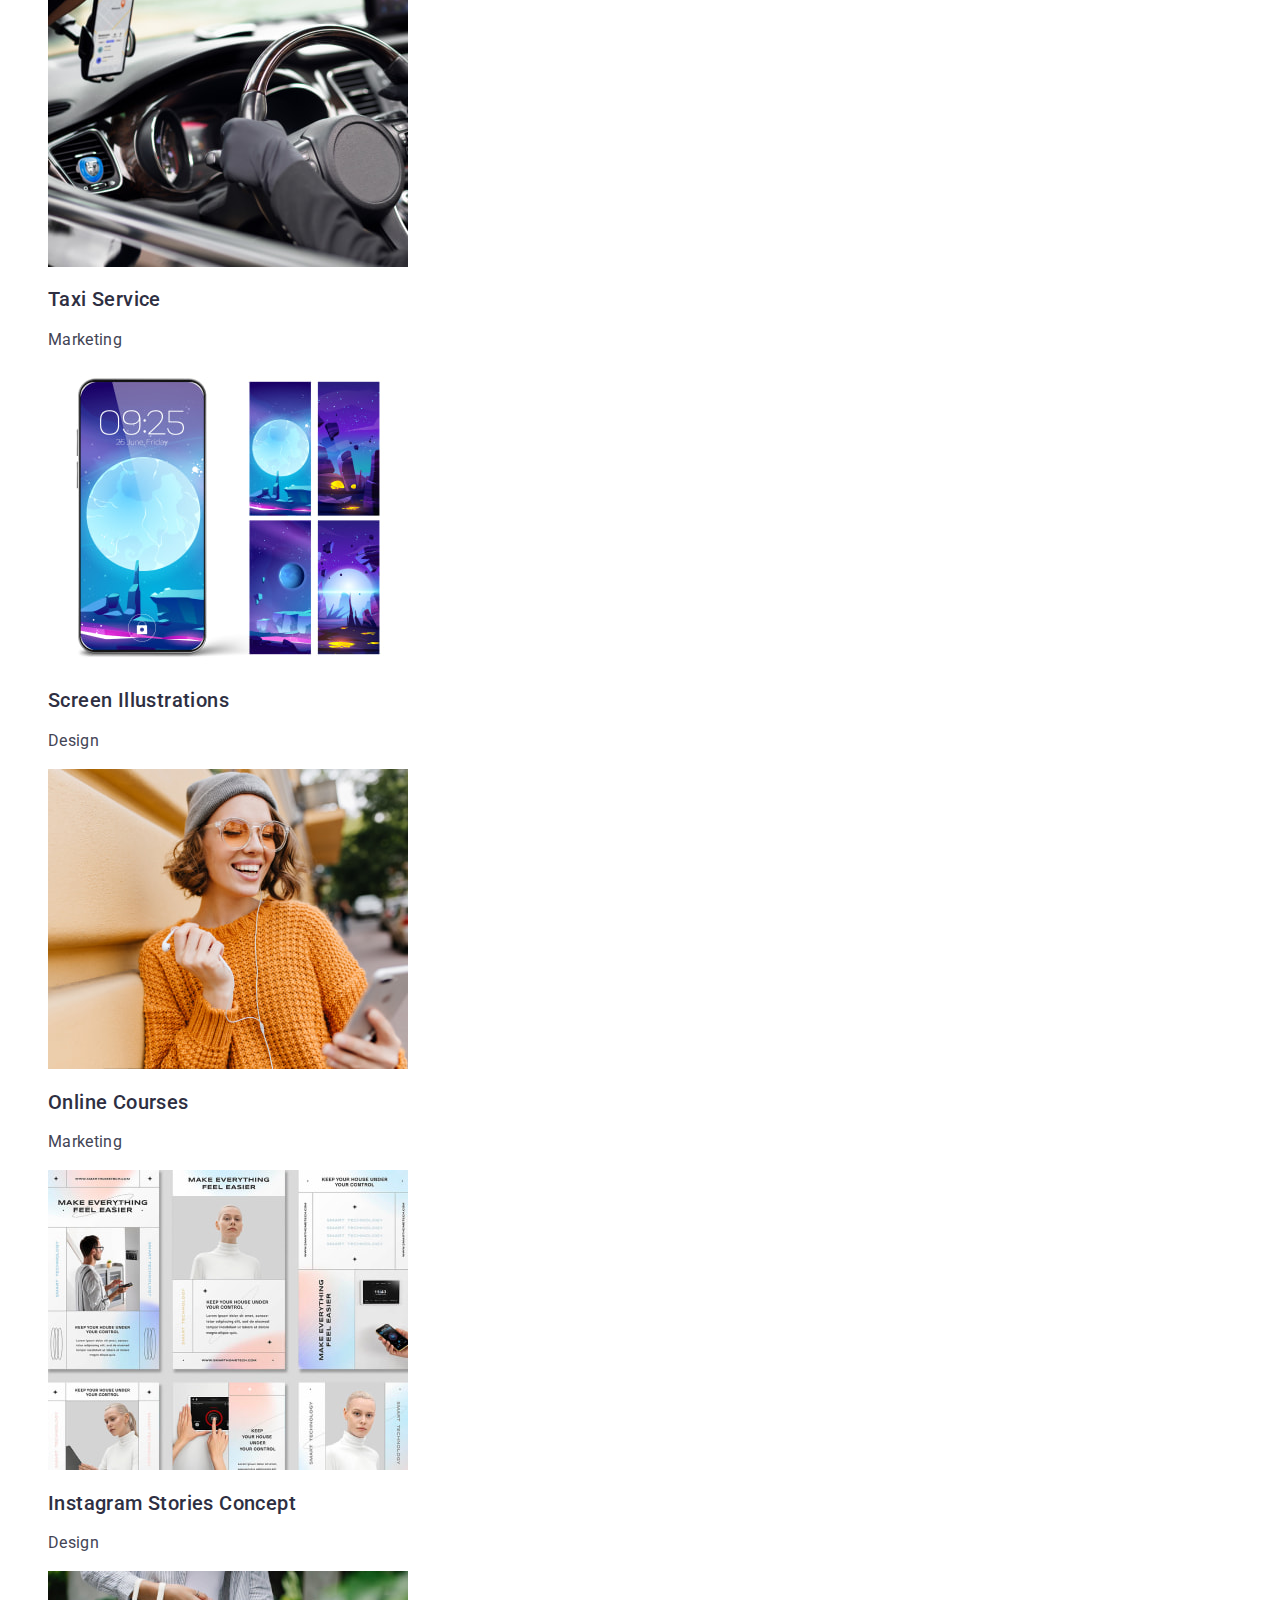
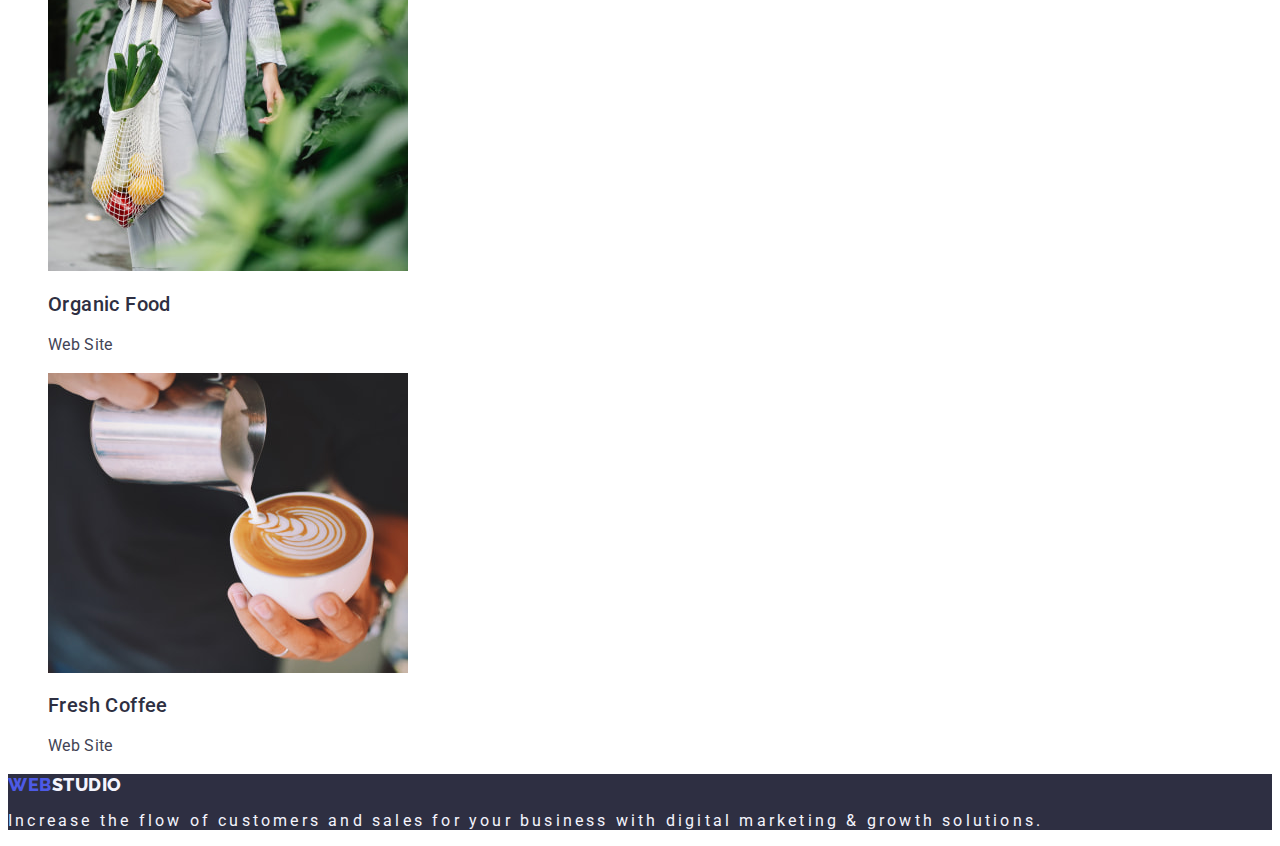
==== commit 754e61d0: "fix8" ====
--- a/portfolio.html
+++ b/portfolio.html
@@ -33,12 +33,12 @@
         </ul>
       </nav>
       <address class="header-address">
-        <ul class="header-address-list list">
-          <li class="header-link">
-            <a class="header-link link" href="mailto:info@devstudio.com">info@devstudio.com</a>
+        <ul class="header-add-list list">
+          <li class="header-add-link">
+            <a class="header-add-mail link" href="mailto:info@devstudio.com">info@devstudio.com</a>
           </li>
-          <li class="header-link">
-            <a class="header-link link" href="tel:+110001111111">+11 (000) 111-11-11</a>
+          <li class="header-add-link">
+            <a class="header-add-mail link" href="tel:+110001111111">+11 (000) 111-11-11</a>
           </li>
         </ul>
       </address>
--- a/css/styles.css
+++ b/css/styles.css
@@ -83,18 +83,17 @@
     color: var(--activ-cl);
 }
 
-.header-address {
+.header-add-mail {
     font-weight: 400;
-    line-height: 1.5;
+    font-size: 16px;
+    letter-spacing: 0.02em;
+    line-height: 1.5;
+    font-style: normal;
     color: var(--main-txt-cl);
 }
 
-.header-address > .header-link {
-    color: var(--main-txt-cl);
-}
-
-.header-mail:hover,
-.header-mail:focus {
+.header-add-mail:hover,
+.header-add-mail:focus {
     color: var(--activ-cl);
 }
 
@@ -105,7 +104,7 @@
 */
 
 .hero-st {
-    background-color: var(--main-txt-cl);
+    background-color: var(--link-cl);
 }
 
 .hero-title {
@@ -119,6 +118,7 @@
 .hero-btn {
     background-color: #4D5AE5;
     font-family: var(--main-ft);
+    font-weight: 500;
     font-size: 16px;
     line-height: 1.5;
     letter-spacing: 0.04em;
@@ -140,7 +140,7 @@
 
 .about-title-main {
     font-weight: 500;
-    font-size: 24px;
+    font-size: 20px;
     line-height: 1.2;
     letter-spacing: 0.02em;
     color: var(--link-cl);
@@ -148,6 +148,7 @@
 
 .about-tx {
     line-height: 1.5;
+    letter-spacing: 0.02em;
 }
 
 /**
@@ -160,6 +161,7 @@
     font-size: 36px;
     line-height: 1.11;
     text-align: center;
+    letter-spacing: 0.02em;
     color: var(--link-cl);
     text-transform: capitalize;
 }
@@ -188,12 +190,15 @@
 }
 
 .team-name {
+    font-size: 20px;
+    line-height: 1.2;
     font-weight: 500;
     letter-spacing: 0.02em;
     color: var(--link-cl);
 }
 
 .team-tx {
+    letter-spacing: 0.02em;
     line-height: 1.5;
 }
 
